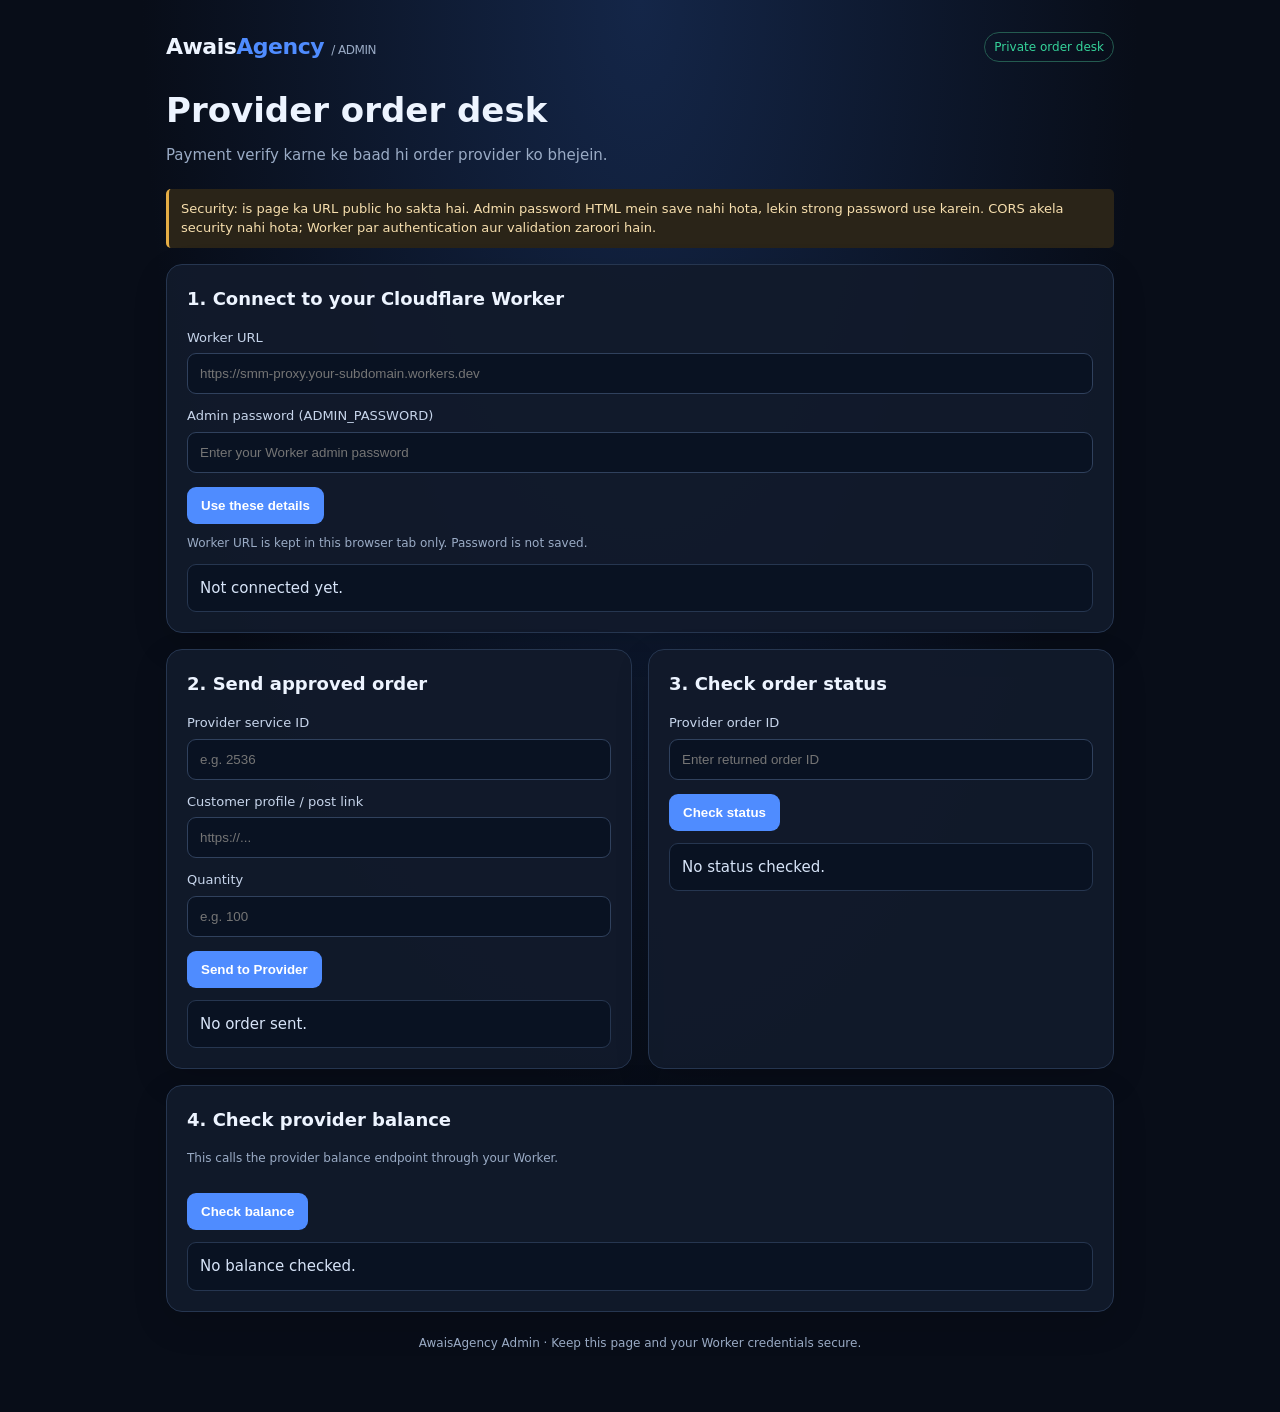
==== admin.html @ b3d6d211 "Add files via upload" ====
<!doctype html>
<html lang="en">
<head>
<meta charset="utf-8"><meta name="viewport" content="width=device-width,initial-scale=1">
<meta name="robots" content="noindex,nofollow">
<title>AwaisAgency — Admin Order Desk</title>
<style>
:root{color-scheme:dark;--bg:#080d18;--panel:#111a2b;--line:#263650;--text:#edf4ff;--muted:#9aabc5;--blue:#4f8cff;--green:#35d39a;--red:#ff6b7d}*{box-sizing:border-box}body{margin:0;background:radial-gradient(ellipse at top,#142648 0,transparent 55%),var(--bg);font:15px/1.5 system-ui,-apple-system,Segoe UI,sans-serif;color:var(--text)}main{max-width:980px;margin:auto;padding:30px 16px 60px}.top{display:flex;justify-content:space-between;align-items:center;gap:12px;margin-bottom:22px}.brand{font-size:22px;font-weight:800;letter-spacing:-.5px}.brand span{color:var(--blue)}.pill{font-size:12px;color:var(--green);border:1px solid #245b50;padding:5px 9px;border-radius:99px}.intro{margin:0 0 22px;color:var(--muted)}.grid{display:grid;grid-template-columns:repeat(2,minmax(0,1fr));gap:16px}.card{background:rgba(17,26,43,.94);border:1px solid var(--line);border-radius:16px;padding:20px;box-shadow:0 12px 35px #0002}.wide{grid-column:1/-1}h1{font-size:clamp(25px,4vw,34px);margin:0 0 8px}h2{font-size:18px;margin:0 0 16px}label{display:block;color:#c7d5eb;font-size:13px;margin:12px 0 6px}input{width:100%;background:#091222;border:1px solid #30415d;color:var(--text);padding:12px;border-radius:9px;outline:none}input:focus{border-color:var(--blue)}button{border:0;border-radius:9px;padding:11px 14px;background:var(--blue);color:white;font-weight:700;cursor:pointer;margin-top:14px}button.secondary{background:#24334c}button:disabled{opacity:.55;cursor:wait}.row{display:flex;gap:10px;flex-wrap:wrap}.row button{flex:1}.note{font-size:12px;color:var(--muted);margin-top:10px}.status{white-space:pre-wrap;overflow-wrap:anywhere;background:#091222;border:1px solid var(--line);padding:12px;border-radius:9px;min-height:48px;color:#d7e4f8}.danger{color:var(--red)}.hidden{display:none!important}.result{margin-top:12px}.warning{border-left:3px solid #e5ad45;padding:10px 12px;background:#2a2418;color:#f7dfae;border-radius:5px;font-size:13px;margin-bottom:16px}footer{color:var(--muted);font-size:12px;text-align:center;margin-top:22px}@media(max-width:650px){.grid{grid-template-columns:1fr}.wide{grid-column:auto}.top{align-items:flex-start}}
</style>
</head>
<body><main>
<div class="top"><div class="brand">Awais<span>Agency</span> <small style="font-size:12px;color:#9aabc5;font-weight:500">/ ADMIN</small></div><span class="pill">Private order desk</span></div>
<h1>Provider order desk</h1><p class="intro">Payment verify karne ke baad hi order provider ko bhejein.</p>
<div class="warning">Security: is page ka URL public ho sakta hai. Admin password HTML mein save nahi hota, lekin strong password use karein. CORS akela security nahi hota; Worker par authentication aur validation zaroori hain.</div>
<div class="grid">
<section class="card wide"><h2>1. Connect to your Cloudflare Worker</h2>
<label for="workerUrl">Worker URL</label><input id="workerUrl" type="url" placeholder="https://smm-proxy.your-subdomain.workers.dev" autocomplete="url">
<label for="adminPassword">Admin password (ADMIN_PASSWORD)</label><input id="adminPassword" type="password" placeholder="Enter your Worker admin password" autocomplete="current-password">
<button id="saveConnect" type="button">Use these details</button><p class="note">Worker URL is kept in this browser tab only. Password is not saved.</p><div id="connection" class="status result">Not connected yet.</div></section>
<section class="card"><h2>2. Send approved order</h2>
<label for="service">Provider service ID</label><input id="service" inputmode="numeric" placeholder="e.g. 2536" required>
<label for="link">Customer profile / post link</label><input id="link" type="url" placeholder="https://..." required>
<label for="quantity">Quantity</label><input id="quantity" inputmode="numeric" type="number" min="1" step="1" placeholder="e.g. 100" required>
<button id="sendOrder" type="button">Send to Provider</button><div id="orderResult" class="status result">No order sent.</div></section>
<section class="card"><h2>3. Check order status</h2>
<label for="orderId">Provider order ID</label><input id="orderId" inputmode="numeric" placeholder="Enter returned order ID">
<button id="checkStatus" type="button">Check status</button><div id="statusResult" class="status result">No status checked.</div></section>
<section class="card wide"><h2>4. Check provider balance</h2><p class="note">This calls the provider balance endpoint through your Worker.</p><button id="checkBalance" type="button">Check balance</button><div id="balanceResult" class="status result">No balance checked.</div></section>
</div><footer>AwaisAgency Admin · Keep this page and your Worker credentials secure.</footer></main>
<script>
// Enter the deployed Worker URL above. Do not put the provider API key in this file.
const $=id=>document.getElementById(id);let workerUrl='';
function show(id,msg,isError=false){const el=$(id);el.textContent=msg;el.classList.toggle('danger',isError)}
function getCredentials(){const url=$('workerUrl').value.trim().replace(/\/$/,'');const password=$('adminPassword').value;if(!/^https:\/\/[a-z0-9.-]+\.workers\.dev$/i.test(url)){throw new Error('Worker URL https://...workers.dev format mein enter karein.');}if(!password)throw new Error('Admin password enter karein.');workerUrl=url;return {url,password}}
async function callWorker(action,extra={}){const c=getCredentials();const response=await fetch(c.url,{method:'POST',headers:{'Content-Type':'application/json'},body:JSON.stringify({admin:c.password,action,...extra})});const raw=await response.text();let data;try{data=JSON.parse(raw)}catch{data=raw}if(!response.ok)throw new Error(typeof data==='string'?data:(data.error||JSON.stringify(data)));return data}
function format(data){return typeof data==='string'?data:JSON.stringify(data,null,2)}
$('saveConnect').addEventListener('click',()=>{try{getCredentials();show('connection','Details entered. Use Check balance to test the Worker.');}catch(e){show('connection',e.message,true)}});
$('sendOrder').addEventListener('click',async()=>{const btn=$('sendOrder');try{const service=$('service').value.trim(),link=$('link').value.trim(),quantity=$('quantity').value.trim();if(!/^\d+$/.test(service)||Number(service)<=0)throw new Error('Valid numeric service ID enter karein.');if(!/^https?:\/\//i.test(link))throw new Error('Valid http/https customer link enter karein.');if(!/^\d+$/.test(quantity)||Number(quantity)<=0)throw new Error('Quantity positive whole number honi chahiye.');if(!confirm('Kya customer ki payment verify ho chuki hai? Confirm karne par provider ko order bheja jayega.'))return;btn.disabled=true;show('orderResult','Sending order…');const data=await callWorker('add',{service,link,quantity});show('orderResult',format(data));if(data&&data.order!==undefined)$('orderId').value=String(data.order);else if(data&&data.order_id!==undefined)$('orderId').value=String(data.order_id);}catch(e){show('orderResult',e.message,true)}finally{btn.disabled=false}});
$('checkStatus').addEventListener('click',async()=>{try{const order=$('orderId').value.trim();if(!order)throw new Error('Provider order ID enter karein.');show('statusResult','Checking…');show('statusResult',format(await callWorker('status',{order})));}catch(e){show('statusResult',e.message,true)}});
$('checkBalance').addEventListener('click',async()=>{try{show('balanceResult','Checking…');show('balanceResult',format(await callWorker('balance')));show('connection','Worker request completed.');}catch(e){show('balanceResult',e.message,true);show('connection','Request failed: '+e.message,true)}});
</script></body></html>
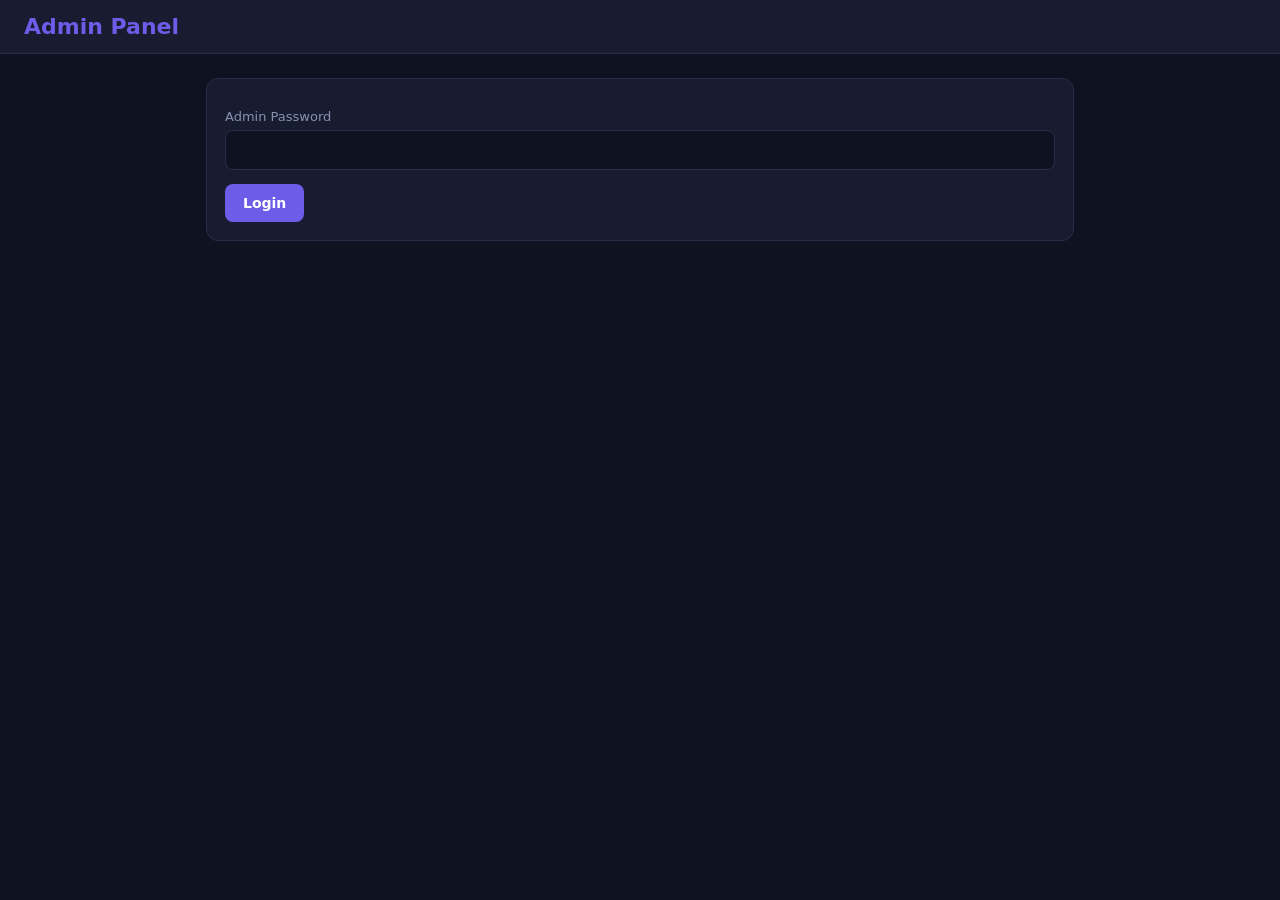
==== commit d7ff7a9c: "Add files via upload" ====
--- a/admin.html
+++ b/admin.html
@@ -1,41 +1,59 @@
-<!doctype html>
+<!DOCTYPE html>
 <html lang="en">
 <head>
-<meta charset="utf-8"><meta name="viewport" content="width=device-width,initial-scale=1">
+<meta charset="UTF-8">
+<meta name="viewport" content="width=device-width, initial-scale=1">
 <meta name="robots" content="noindex,nofollow">
-<title>AwaisAgency — Admin Order Desk</title>
-<style>
-:root{color-scheme:dark;--bg:#080d18;--panel:#111a2b;--line:#263650;--text:#edf4ff;--muted:#9aabc5;--blue:#4f8cff;--green:#35d39a;--red:#ff6b7d}*{box-sizing:border-box}body{margin:0;background:radial-gradient(ellipse at top,#142648 0,transparent 55%),var(--bg);font:15px/1.5 system-ui,-apple-system,Segoe UI,sans-serif;color:var(--text)}main{max-width:980px;margin:auto;padding:30px 16px 60px}.top{display:flex;justify-content:space-between;align-items:center;gap:12px;margin-bottom:22px}.brand{font-size:22px;font-weight:800;letter-spacing:-.5px}.brand span{color:var(--blue)}.pill{font-size:12px;color:var(--green);border:1px solid #245b50;padding:5px 9px;border-radius:99px}.intro{margin:0 0 22px;color:var(--muted)}.grid{display:grid;grid-template-columns:repeat(2,minmax(0,1fr));gap:16px}.card{background:rgba(17,26,43,.94);border:1px solid var(--line);border-radius:16px;padding:20px;box-shadow:0 12px 35px #0002}.wide{grid-column:1/-1}h1{font-size:clamp(25px,4vw,34px);margin:0 0 8px}h2{font-size:18px;margin:0 0 16px}label{display:block;color:#c7d5eb;font-size:13px;margin:12px 0 6px}input{width:100%;background:#091222;border:1px solid #30415d;color:var(--text);padding:12px;border-radius:9px;outline:none}input:focus{border-color:var(--blue)}button{border:0;border-radius:9px;padding:11px 14px;background:var(--blue);color:white;font-weight:700;cursor:pointer;margin-top:14px}button.secondary{background:#24334c}button:disabled{opacity:.55;cursor:wait}.row{display:flex;gap:10px;flex-wrap:wrap}.row button{flex:1}.note{font-size:12px;color:var(--muted);margin-top:10px}.status{white-space:pre-wrap;overflow-wrap:anywhere;background:#091222;border:1px solid var(--line);padding:12px;border-radius:9px;min-height:48px;color:#d7e4f8}.danger{color:var(--red)}.hidden{display:none!important}.result{margin-top:12px}.warning{border-left:3px solid #e5ad45;padding:10px 12px;background:#2a2418;color:#f7dfae;border-radius:5px;font-size:13px;margin-bottom:16px}footer{color:var(--muted);font-size:12px;text-align:center;margin-top:22px}@media(max-width:650px){.grid{grid-template-columns:1fr}.wide{grid-column:auto}.top{align-items:flex-start}}
-</style>
+<title>Admin - Orders</title>
+<link rel="stylesheet" href="style.css">
 </head>
-<body><main>
-<div class="top"><div class="brand">Awais<span>Agency</span> <small style="font-size:12px;color:#9aabc5;font-weight:500">/ ADMIN</small></div><span class="pill">Private order desk</span></div>
-<h1>Provider order desk</h1><p class="intro">Payment verify karne ke baad hi order provider ko bhejein.</p>
-<div class="warning">Security: is page ka URL public ho sakta hai. Admin password HTML mein save nahi hota, lekin strong password use karein. CORS akela security nahi hota; Worker par authentication aur validation zaroori hain.</div>
-<div class="grid">
-<section class="card wide"><h2>1. Connect to your Cloudflare Worker</h2>
-<label for="workerUrl">Worker URL</label><input id="workerUrl" type="url" placeholder="https://smm-proxy.your-subdomain.workers.dev" autocomplete="url">
-<label for="adminPassword">Admin password (ADMIN_PASSWORD)</label><input id="adminPassword" type="password" placeholder="Enter your Worker admin password" autocomplete="current-password">
-<button id="saveConnect" type="button">Use these details</button><p class="note">Worker URL is kept in this browser tab only. Password is not saved.</p><div id="connection" class="status result">Not connected yet.</div></section>
-<section class="card"><h2>2. Send approved order</h2>
-<label for="service">Provider service ID</label><input id="service" inputmode="numeric" placeholder="e.g. 2536" required>
-<label for="link">Customer profile / post link</label><input id="link" type="url" placeholder="https://..." required>
-<label for="quantity">Quantity</label><input id="quantity" inputmode="numeric" type="number" min="1" step="1" placeholder="e.g. 100" required>
-<button id="sendOrder" type="button">Send to Provider</button><div id="orderResult" class="status result">No order sent.</div></section>
-<section class="card"><h2>3. Check order status</h2>
-<label for="orderId">Provider order ID</label><input id="orderId" inputmode="numeric" placeholder="Enter returned order ID">
-<button id="checkStatus" type="button">Check status</button><div id="statusResult" class="status result">No status checked.</div></section>
-<section class="card wide"><h2>4. Check provider balance</h2><p class="note">This calls the provider balance endpoint through your Worker.</p><button id="checkBalance" type="button">Check balance</button><div id="balanceResult" class="status result">No balance checked.</div></section>
-</div><footer>AwaisAgency Admin · Keep this page and your Worker credentials secure.</footer></main>
+<body>
+<header><b class="logo">Admin Panel</b><span id="bal" class="info"></span></header>
+<main>
+ <div class="card" id="lg"><label>Admin Password</label><input id="pw" type="password">
+ <button onclick="login()">Login</button></div>
+ <div id="box" style="display:none">
+  <div class="card"><select id="flt" onchange="draw()" style="width:auto"><option value="">All</option><option>Pending</option><option>Processing</option><option>Completed</option><option>Rejected</option></select>
+  <button class="sm" onclick="load()">Refresh List</button> <button class="sm" onclick="balance()">Provider Balance</button></div>
+  <div class="card wrap"><table id="t"></table></div>
+ </div>
+</main>
+<div id="toast"></div>
+<script src="config.js"></script>
 <script>
-// Enter the deployed Worker URL above. Do not put the provider API key in this file.
-const $=id=>document.getElementById(id);let workerUrl='';
-function show(id,msg,isError=false){const el=$(id);el.textContent=msg;el.classList.toggle('danger',isError)}
-function getCredentials(){const url=$('workerUrl').value.trim().replace(/\/$/,'');const password=$('adminPassword').value;if(!/^https:\/\/[a-z0-9.-]+\.workers\.dev$/i.test(url)){throw new Error('Worker URL https://...workers.dev format mein enter karein.');}if(!password)throw new Error('Admin password enter karein.');workerUrl=url;return {url,password}}
-async function callWorker(action,extra={}){const c=getCredentials();const response=await fetch(c.url,{method:'POST',headers:{'Content-Type':'application/json'},body:JSON.stringify({admin:c.password,action,...extra})});const raw=await response.text();let data;try{data=JSON.parse(raw)}catch{data=raw}if(!response.ok)throw new Error(typeof data==='string'?data:(data.error||JSON.stringify(data)));return data}
-function format(data){return typeof data==='string'?data:JSON.stringify(data,null,2)}
-$('saveConnect').addEventListener('click',()=>{try{getCredentials();show('connection','Details entered. Use Check balance to test the Worker.');}catch(e){show('connection',e.message,true)}});
-$('sendOrder').addEventListener('click',async()=>{const btn=$('sendOrder');try{const service=$('service').value.trim(),link=$('link').value.trim(),quantity=$('quantity').value.trim();if(!/^\d+$/.test(service)||Number(service)<=0)throw new Error('Valid numeric service ID enter karein.');if(!/^https?:\/\//i.test(link))throw new Error('Valid http/https customer link enter karein.');if(!/^\d+$/.test(quantity)||Number(quantity)<=0)throw new Error('Quantity positive whole number honi chahiye.');if(!confirm('Kya customer ki payment verify ho chuki hai? Confirm karne par provider ko order bheja jayega.'))return;btn.disabled=true;show('orderResult','Sending order…');const data=await callWorker('add',{service,link,quantity});show('orderResult',format(data));if(data&&data.order!==undefined)$('orderId').value=String(data.order);else if(data&&data.order_id!==undefined)$('orderId').value=String(data.order_id);}catch(e){show('orderResult',e.message,true)}finally{btn.disabled=false}});
-$('checkStatus').addEventListener('click',async()=>{try{const order=$('orderId').value.trim();if(!order)throw new Error('Provider order ID enter karein.');show('statusResult','Checking…');show('statusResult',format(await callWorker('status',{order})));}catch(e){show('statusResult',e.message,true)}});
-$('checkBalance').addEventListener('click',async()=>{try{show('balanceResult','Checking…');show('balanceResult',format(await callWorker('balance')));show('connection','Worker request completed.');}catch(e){show('balanceResult',e.message,true);show('connection','Request failed: '+e.message,true)}});
-</script></body></html>
+const $=s=>document.querySelector(s);
+const esc=s=>String(s).replace(/[&<>"']/g,c=>({'&':'&amp;','<':'&lt;','>':'&gt;','"':'&quot;',"'":'&#39;'}[c]));
+let pw=sessionStorage.getItem('pw')||'',ORD=[];
+function toast(m,ok){const t=$('#toast');t.textContent=m;t.style.background=ok?'var(--ok)':'var(--bad)';t.style.display='block';setTimeout(()=>t.style.display='none',3500)}
+async function api(b){
+ const r=await fetch(CONFIG.WORKER_URL,{method:'POST',headers:{'Content-Type':'application/json'},body:JSON.stringify({admin:pw,...b})});
+ return r.json()}
+async function login(){pw=$('#pw').value;await load()}
+async function load(){
+ let d;try{d=await api({action:'list'})}catch(e){return toast('Worker se connect nahi hua (WORKER_URL check karo)')}
+ if(d.error){sessionStorage.removeItem('pw');return toast(d.error)}
+ sessionStorage.setItem('pw',pw);$('#lg').style.display='none';$('#box').style.display='block';ORD=d.orders;draw()}
+function draw(){
+ const f=$('#flt').value;
+ $('#t').innerHTML='<tr><th>Order</th><th>Customer</th><th>Service</th><th>Link / Qty</th><th>Payment</th><th>Status</th><th></th></tr>'+
+ ORD.filter(o=>!f||o.status==f).map(o=>`<tr>
+ <td>${o.id}<br><span class="info">${new Date(o.date).toLocaleString()}</span></td>
+ <td>${esc(o.name)}<br><a href="https://wa.me/${o.phone.replace(/\D/g,'').replace(/^0/,'92')}" target="_blank" rel="noopener">${esc(o.phone)}</a></td>
+ <td>${o.sid}<br><span class="info">${esc(o.service)}</span></td>
+ <td><a href="${esc(o.link)}" target="_blank" rel="noopener">${esc(o.link).slice(0,40)}</a><br>Qty: ${(+o.qty).toLocaleString()}</td>
+ <td>Rs ${(+o.charge).toFixed(2)}<br>${esc(o.method)}<br>TID: <b>${esc(o.tid)}</b></td>
+ <td class="${o.status=='Pending'?'Pending':''}">${esc(o.status)}${o.provider?'<br><span class="info">Provider #'+esc(o.provider)+'</span>':''}</td>
+ <td>${o.status=='Pending'?`<button class="sm" onclick="act('confirm','${o.id}')">Confirm</button> <button class="sm" style="background:var(--bad)" onclick="act('reject','${o.id}')">Reject</button>`
+ :o.provider?`<button class="sm" onclick="act('refresh','${o.id}')">Check Status</button>`:''}</td></tr>`).join('')}
+async function act(a,id){
+ if(a=='confirm'&&!confirm('Payment verify ho gayi? Order provider ko bheja jayega.'))return;
+ if(a=='reject'&&!confirm('Order reject karna hai?'))return;
+ const d=await api({action:a,id});
+ if(d.error)return toast(d.error);
+ toast(a=='confirm'?'Provider ko bhej diya. Order #'+d.provider:'Done',1);load()}
+async function balance(){const d=await api({action:'balance'});toast(d.error||('Balance: '+d.balance+' '+(d.currency||'')),!d.error)}
+if(pw){$('#pw').value=pw;load()}
+setInterval(()=>{if($('#box').style.display=='block')load()},60000);
+</script>
+</body>
+</html>
--- a/style.css
+++ b/style.css
@@ -0,0 +1,25 @@
+:root{--bg:#0f1220;--card:#181c30;--line:#272c48;--tx:#e8eaf6;--mut:#8b90b0;--pri:#6c5ce7;--ok:#00b894;--bad:#ff7675;--warn:#fdcb6e}
+*{box-sizing:border-box;margin:0;font-family:system-ui,Segoe UI,Arial,sans-serif}
+body{background:var(--bg);color:var(--tx);min-height:100vh}
+header{display:flex;flex-wrap:wrap;align-items:center;gap:12px;justify-content:space-between;padding:14px 24px;background:var(--card);border-bottom:1px solid var(--line);position:sticky;top:0;z-index:5}
+.logo{font-size:22px;color:var(--pri)}
+nav a{color:var(--tx);text-decoration:none;padding:8px 14px;border-radius:8px;margin-left:4px;display:inline-block}
+nav a.on,nav a:hover{background:var(--pri)}
+main{max-width:900px;margin:24px auto;padding:0 16px}
+h2{margin-bottom:14px}
+.card{background:var(--card);border:1px solid var(--line);border-radius:12px;padding:18px;margin-bottom:18px}
+label{display:block;margin:12px 0 6px;font-size:13px;color:var(--mut)}
+input,select{width:100%;padding:11px;border-radius:8px;border:1px solid var(--line);background:var(--bg);color:var(--tx);font-size:14px}
+button,.btn{display:inline-block;background:var(--pri);color:#fff;border:0;padding:11px 18px;border-radius:8px;cursor:pointer;font-weight:600;margin-top:14px;text-decoration:none;font-size:14px}
+.btn.wa{background:#25d366}
+button.sm{padding:6px 10px;margin:0;font-size:12px}
+table{width:100%;border-collapse:collapse;font-size:13px}
+th,td{text-align:left;padding:9px 8px;border-bottom:1px solid var(--line);vertical-align:top}
+th{color:var(--mut)}
+.wrap{overflow-x:auto}
+.info{color:var(--mut);font-size:13px;margin-top:8px;line-height:1.5}
+.pay{background:var(--bg);border:1px dashed var(--pri);border-radius:8px;padding:12px;margin-top:10px;font-size:14px}
+.charge{font-size:22px;font-weight:700;color:var(--ok);margin-top:14px}
+.Pending{color:var(--warn)}
+#toast{position:fixed;bottom:20px;right:20px;background:var(--bad);color:#fff;padding:12px 18px;border-radius:8px;display:none;z-index:9}
+.ok{border-color:var(--ok)}
